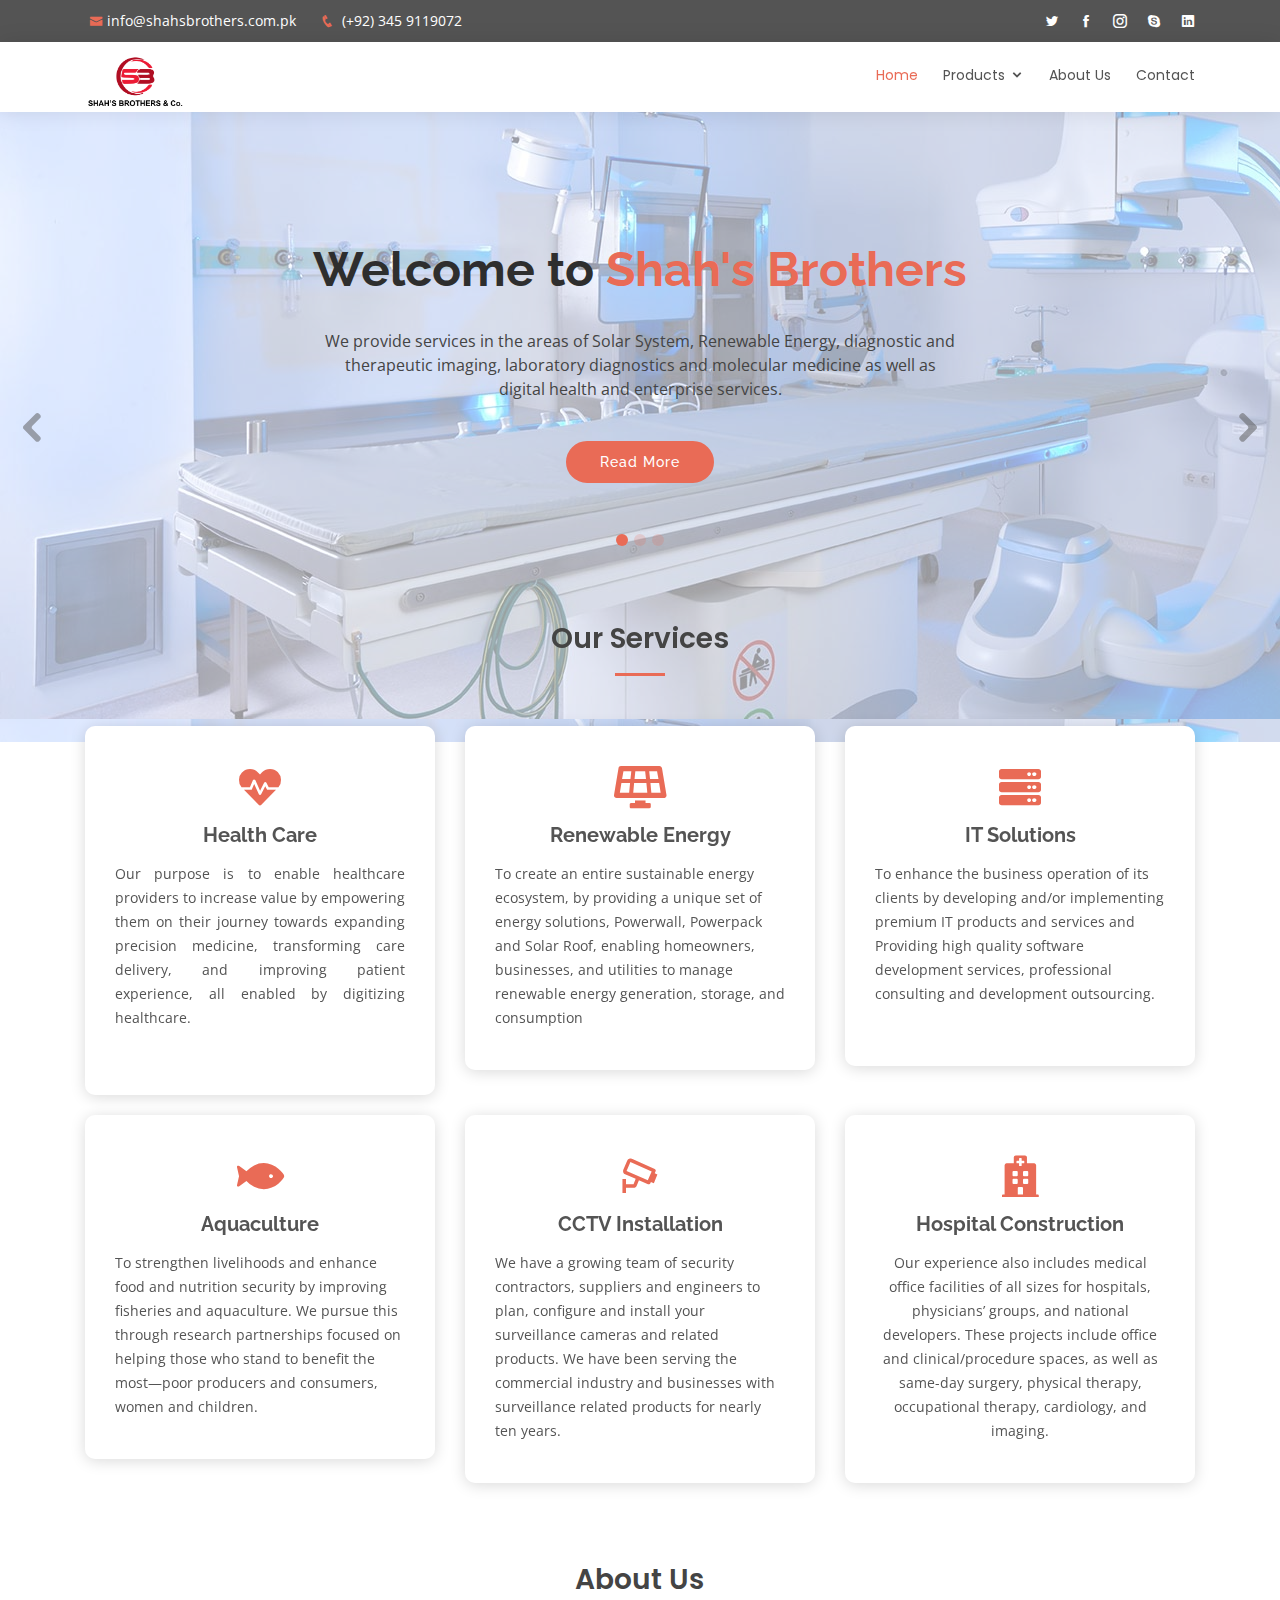
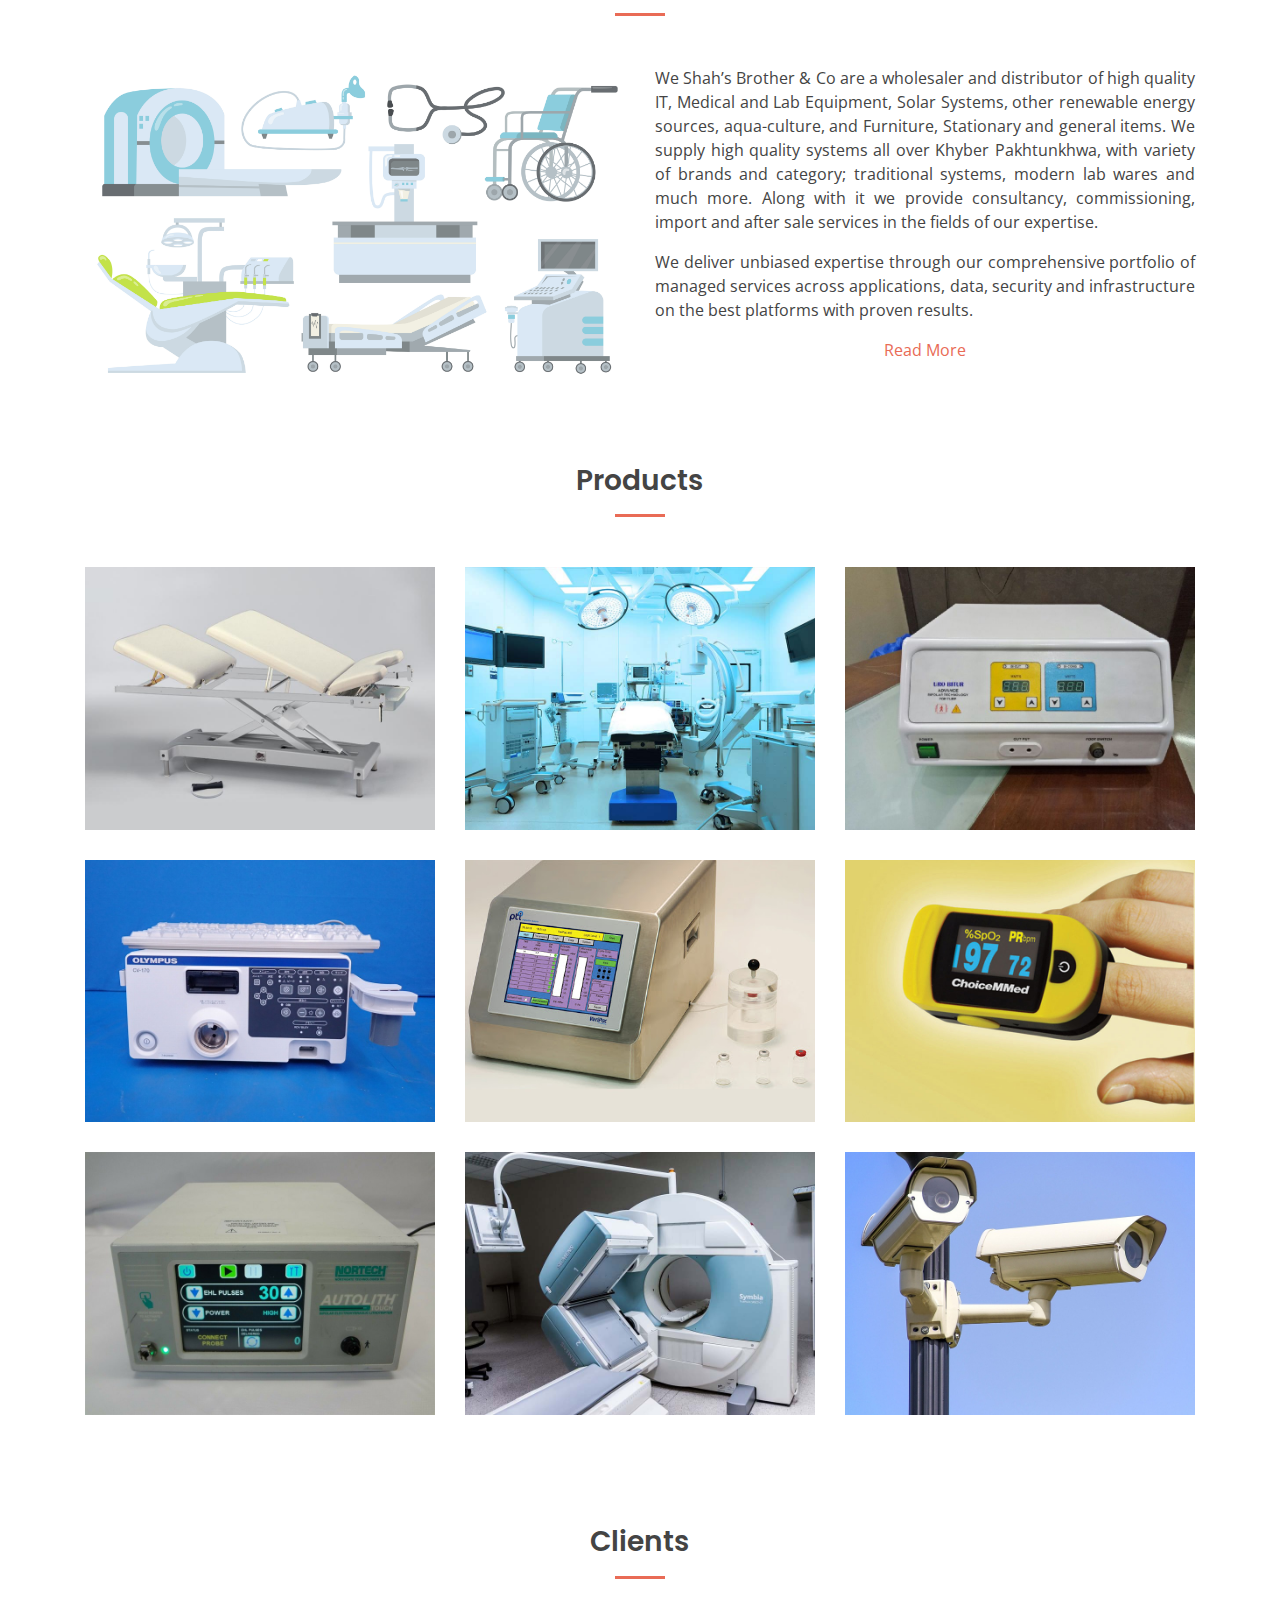
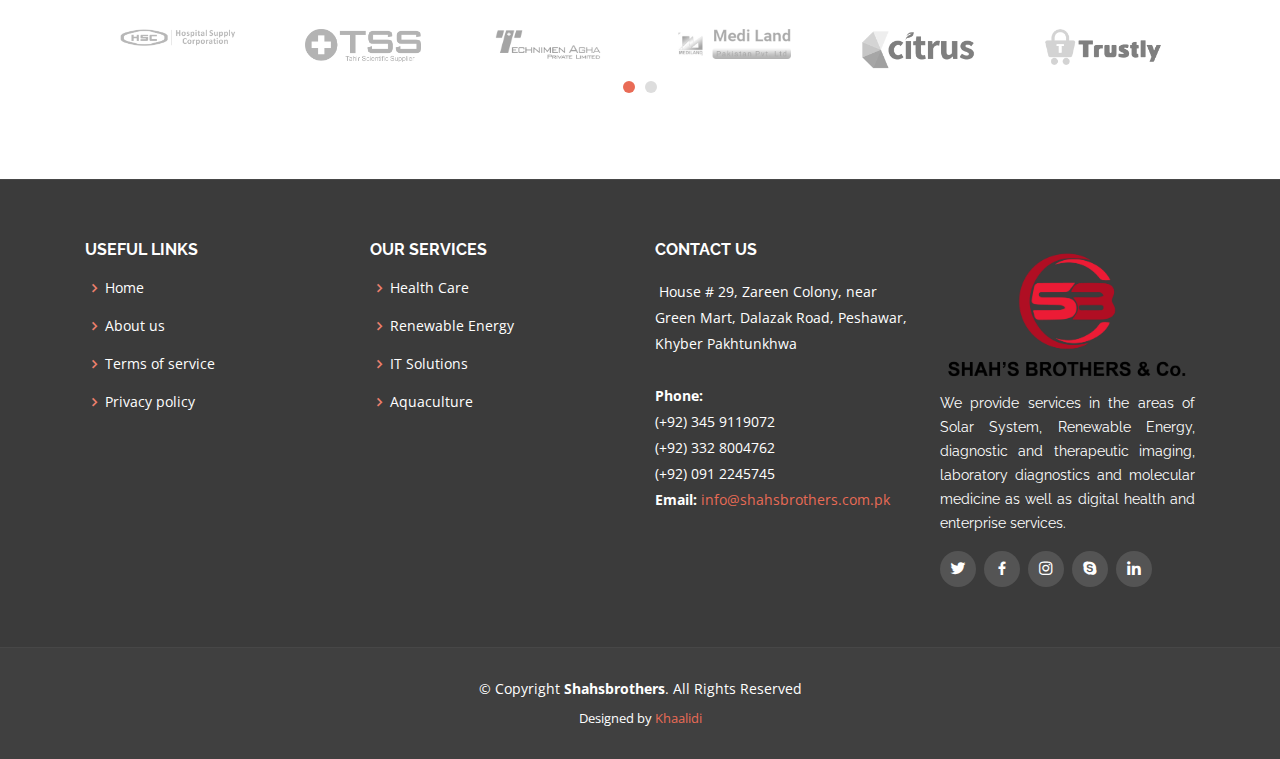
==== index.html @ fc4a3350 "upload" ====
<!DOCTYPE html>
<html lang="en">

<head>
    <meta charset="utf-8">
    <meta content="width=device-width, initial-scale=1.0" name="viewport">

    <title>Shah's Brothers & Co</title>
    <meta content="" name="description">
    <meta content="" name="keywords">

    <!-- Favicons -->
    <link href="assets/img/favicon.png" rel="icon">
    <link href="assets/img/favicon.png" rel="apple-touch-icon">

    <!-- Google Fonts -->
    <link href="https://fonts.googleapis.com/css?family=Open+Sans:300,300i,400,400i,600,600i,700,700i|Raleway:300,300i,400,400i,500,500i,600,600i,700,700i|Poppins:300,300i,400,400i,500,500i,600,600i,700,700i" rel="stylesheet">

    <!-- Vendor CSS Files -->
    <link href="assets/vendor/bootstrap/css/bootstrap.min.css" rel="stylesheet">
    <link href="assets/vendor/icofont/icofont.min.css" rel="stylesheet">
    <link href="assets/vendor/boxicons/css/boxicons.min.css" rel="stylesheet">
    <link href="assets/vendor/animate.css/animate.min.css" rel="stylesheet">
    <link href="assets/vendor/owl.carousel/assets/owl.carousel.min.css" rel="stylesheet">
    <link href="assets/vendor/venobox/venobox.css" rel="stylesheet">
    <link rel="stylesheet" href="assets/vendor/fontawesome/css/all.min.css">

    <!-- Template Main CSS File -->
    <link href="assets/css/style.css" rel="stylesheet">
</head>

<body>

    <!-- ======= Top Bar ======= -->
    <section id="topbar" class="d-none d-lg-block">
        <div class="container d-flex">
            <div class="contact-info mr-auto">
                <i class="icofont-envelope"></i><a href="mailto:info@shahsbrothers.com.pk">info@shahsbrothers.com.pk</a>
                <i class="icofont-phone"></i> (+92) 345 9119072
                <!--, 0332 8004762 , 091 2245745 -->
            </div>
            <div class="social-links">
                <a href="#" class="twitter"><i class="icofont-twitter"></i></a>
                <a href="#" class="facebook"><i class="icofont-facebook"></i></a>
                <a href="#" class="instagram"><i class="icofont-instagram"></i></a>
                <a href="#" class="skype"><i class="icofont-skype"></i></a>
                <a href="#" class="linkedin"><i class="icofont-linkedin"></i></i></a>
            </div>
        </div>
    </section>

    <!-- ======= Header ======= -->
    <header id="header">
        <div class="container d-flex">

            <div class="logo mr-auto">
                <a href="index.html"><img src="assets/img/logo.png" alt="" class="img-fluid"></a>
            </div>

            <nav class="nav-menu d-none d-lg-block">
                <ul>
                    <li class="active"><a href="index.html">Home</a></li>
                    <li class="drop-down"><a href="#">Products</a>
                        <ul>
                            <li><a href="#"> Example 1</a></li>
                            <li><a href="#">Example 2</a></li>

                            <li class="drop-down"><a href="#">Example 3</a>
                                <ul>
                                    <li><a href="#">Sub 1 Example 3</a></li>
                                    <li><a href="#">Sub 1 Example 3</a></li>
                                    <li><a href="#">Sub 1 Example 3</a></li>
                                    <li><a href="#">Sub 1 Example 3</a></li>
                                    <li><a href="#">Sub 1 Example 3</a></li>
                                </ul>
                            </li>
                        </ul>
                    </li>
                    <li><a href="about.html">About Us</a></li>
                    <li><a href="contact.html">Contact</a></li>

                </ul>
            </nav>
            <!-- .nav-menu -->

        </div>
    </header>
    <!-- End Header -->

    <!-- ======= Hero Section ======= -->
    <section id="hero">
        <div class="hero-container">
            <div id="heroCarousel" class="carousel slide carousel-fade" data-ride="carousel">

                <ol class="carousel-indicators" id="hero-carousel-indicators"></ol>

                <div class="carousel-inner" role="listbox">

                    <!-- Slide 1 -->
                    <div class="carousel-item active" style="background: url(assets/img/slide/1.jpg)">
                        <div class="carousel-container">
                            <div class="carousel-content">
                                <h2 class="animate__animated animate__fadeInDown">Welcome to <span>Shah's Brothers</span></h2>
                                <p class="animate__animated animate__fadeInUp">We provide services in the areas of Solar System, Renewable Energy, diagnostic and therapeutic imaging, laboratory diagnostics and molecular medicine as well as digital health and enterprise services.</p>
                                <a href="#services" class="btn-get-started animate__animated animate__fadeInUp">Read More</a>
                            </div>
                        </div>
                    </div>

                    <!-- Slide 2 -->
                    <div class="carousel-item" style="background: url(assets/img/slide/2.jpg)">
                        <div class="carousel-container">
                            <div class="carousel-content">
                                <h2 class="animate__animated fanimate__adeInDown">Welcome to <span>Shah's Brothers</span></h2>
                                <p class="animate__animated animate__fadeInUp">We provide services in the areas of Solar System, Renewable Energy, diagnostic and therapeutic imaging, laboratory diagnostics and molecular medicine as well as digital health and enterprise services.</p>
                                <a href="#services" class="btn-get-started animate__animated animate__fadeInUp">Read More</a>
                            </div>
                        </div>
                    </div>

                    <!-- Slide 3 -->
                    <div class="carousel-item" style="background: url(assets/img/slide/3.jpg)">
                        <div class="carousel-container">
                            <div class="carousel-content">
                                <h2 class="animate__animated animate__fadeInDown">Welcome to <span>Shah's Brothers</span></h2>
                                <p class="animate__animated animate__fadeInUp">We provide services in the areas of Solar System, Renewable Energy, diagnostic and therapeutic imaging, laboratory diagnostics and molecular medicine as well as digital health and enterprise services.</p>
                                <a href="#services" class="btn-get-started animate__animated animate__fadeInUp">Read More</a>
                            </div>
                        </div>
                    </div>

                </div>

                <a class="carousel-control-prev" href="#heroCarousel" role="button" data-slide="prev">
                    <span class="carousel-control-prev-icon icofont-rounded-left" aria-hidden="true"></span>
                    <span class="sr-only">Previous</span>
                </a>

                <a class="carousel-control-next" href="#heroCarousel" role="button" data-slide="next">
                    <span class="carousel-control-next-icon icofont-rounded-right" aria-hidden="true"></span>
                    <span class="sr-only">Next</span>
                </a>

            </div>
        </div>
    </section>
    <!-- End Hero -->

    <main id="main">

        <!-- ======= Featured Section ======= -->
        <section id="featured" class="featured">
            <div class="container" id="services">
                <div class="section-title" data-aos="fade-up">
                    <h2>Our Services </h2>
                </div>
                <div class="row" style="margin-bottom: 20px;">
                    <div class="col-lg-4">
                        <div class="icon-box" style="padding-bottom: 65px;">
                            <p class="text-center">
                                <i class="fas fa-heartbeat"></i>
                                <h3 class="text-center"><a href="contact.html#contact">Health Care</a></h3>
                            </p>
                            <p class="text-justify">
                                Our purpose is to enable healthcare providers to increase value by empowering them on their journey towards expanding precision medicine, transforming care delivery, and improving patient experience, all enabled by digitizing healthcare.
                            </p>
                        </div>
                    </div>
                    <div class="col-lg-4 mt-4 mt-lg-0">
                        <div class="icon-box">
                            <p class="text-center">
                                <i class="fas fa-solar-panel"></i>
                                <h3 class="text-center"><a href="contact.html#contact">Renewable Energy</a></h3>
                            </p>

                            <p>
                                To create an entire sustainable energy ecosystem, by providing a unique set of energy solutions, Powerwall, Powerpack and Solar Roof, enabling homeowners, businesses, and utilities to manage renewable energy generation, storage, and consumption
                            </p>
                        </div>
                    </div>
                    <div class="col-lg-4 mt-4 mt-lg-0">
                        <div class="icon-box" style="padding-bottom: 60px;">
                            <p class="text-center">
                                <i class="fas fa-server"></i>
                                <h3 class="text-center"><a href="contact.html#contact">IT Solutions</a></h3>
                            </p>
                            <p>
                                To enhance the business operation of its clients by developing and/or implementing premium IT products and services and Providing high quality software development services, professional consulting and development outsourcing.
                            </p>
                        </div>
                    </div>
                </div>
                <div class="row">
                    <div class="col-lg-4">
                        <div class="icon-box">
                            <p class="text-center">
                                <i class="fas fa-fish"></i>
                                <h3 class="text-center"><a href="contact.html#contact">Aquaculture</a></h3>
                            </p>
                            <p>
                                To strengthen livelihoods and enhance food and nutrition security by improving fisheries and aquaculture. We pursue this through research partnerships focused on helping those who stand to benefit the most—poor producers and consumers, women and children.
                            </p>
                        </div>
                    </div>

                    <div class="col-lg-4 mt-4 mt-lg-0">
                        <div class="icon-box">
                            <p class="text-center">
                                <i class="bx bx-cctv"></i>
                                <h3 class="text-center"><a href="contact.html#contact">CCTV Installation </a></h3>
                            </p>

                            <p>
                                We have a growing team of security contractors, suppliers and engineers to plan, configure and install your surveillance cameras and related products. We have been serving the commercial industry and businesses with surveillance related products for nearly
                                ten years.
                            </p>
                        </div>
                    </div>

                    <div class="col-lg-4 mt-4 mt-lg-0">
                        <div class="icon-box">
                            <p class="text-center">
                                <i class="fas fa-hospital"></i>
                                <h3 class="text-center"><a href="contact.html#contact">Hospital Construction</a></h3>
                            </p>

                            <p class="text-center">
                                Our experience also includes medical office facilities of all sizes for hospitals, physicians’ groups, and national developers. These projects include office and clinical/procedure spaces, as well as same-day surgery, physical therapy, occupational therapy,
                                cardiology, and imaging.
                            </p>
                        </div>
                    </div>
                </div>

            </div>
        </section>
        <!-- End Featured Section -->

        <!-- ======= About Section ======= -->
        <section id="about" class="about">
            <div class="container">
                <div class="section-title" data-aos="fade-up">
                    <h2>About Us </h2>
                </div>
                <div class="row">
                    <div class="col-lg-6">
                        <img src="assets/img/about.jpg" class="img-fluid" alt="">
                    </div>
                    <div class="col-lg-6 pt-4 pt-lg-0 content">
                        <p class="text-justify">
                            We Shah’s Brother & Co are a wholesaler and distributor of high quality IT, Medical and Lab Equipment, Solar Systems, other renewable energy sources, aqua-culture, and Furniture, Stationary and general items. We supply high quality systems all over Khyber
                            Pakhtunkhwa, with variety of brands and category; traditional systems, modern lab wares and much more. Along with it we provide consultancy, commissioning, import and after sale services in the fields of our expertise.
                        </p>


                        <p class="text-justify">
                            We deliver unbiased expertise through our comprehensive portfolio of managed services across applications, data, security and infrastructure on the best platforms with proven results.
                        </p>
                        <p class="text-center">
                            <a href="about.html" class="btn-get-started animate__animated animate__fadeInUp">Read More</a>
                        </p>



                    </div>
                </div>

            </div>
        </section>
        <!-- End About Section -->

        <!-- ======= Portfolio Section ======= -->
        <section id="portfolio" class="portfolio">
            <div class="container">
                <div class="section-title" data-aos="fade-up">
                    <h2>Products </h2>
                </div>
                <div class="row portfolio-container">

                    <div class="col-lg-4 col-md-6 portfolio-item filter-web">
                        <div class="portfolio-wrap">
                            <img src="assets/img/products/portfolio-1.jpg" class="img-fluid" alt="">
                            <div class="portfolio-info">
                                <h4>Web 3</h4>
                                <p>Web</p>
                                <div class="portfolio-links">
                                    <a href="assets/img/products/portfolio-1.jpg" data-gall="portfolioGallery" class="venobox" title="Web 3"><i class="fas fa-expand"></i></a>
                                </div>
                            </div>
                        </div>
                    </div>

                    <div class="col-lg-4 col-md-6 portfolio-item filter-web">
                        <div class="portfolio-wrap">
                            <img src="assets/img/products/portfolio-2.jpg" class="img-fluid" alt="">
                            <div class="portfolio-info">
                                <h4>Web 3</h4>
                                <p>Web</p>
                                <div class="portfolio-links">
                                    <a href="assets/img/products/portfolio-2.jpg" data-gall="portfolioGallery" class="venobox" title="Web 3"><i class="fas fa-expand"></i></a>
                                </div>
                            </div>
                        </div>
                    </div>

                    <div class="col-lg-4 col-md-6 portfolio-item filter-app">
                        <div class="portfolio-wrap">
                            <img src="assets/img/products/portfolio-3.jpg" class="img-fluid" alt="">
                            <div class="portfolio-info">
                                <h4>App 2</h4>
                                <p>App</p>
                                <div class="portfolio-links">
                                    <a href="assets/img/products/portfolio-3.jpg" data-gall="portfolioGallery" class="venobox" title="App 2"><i class="fas fa-expand"></i></a>
                                </div>
                            </div>
                        </div>
                    </div>

                    <div class="col-lg-4 col-md-6 portfolio-item filter-card">
                        <div class="portfolio-wrap">
                            <img src="assets/img/products/portfolio-4.jpg" class="img-fluid" alt="">
                            <div class="portfolio-info">
                                <h4>Card 2</h4>
                                <p>Card</p>
                                <div class="portfolio-links">
                                    <a href="assets/img/products/portfolio-4.jpg" data-gall="portfolioGallery" class="venobox" title="Card 2"><i class="fas fa-expand"></i></a>
                                </div>
                            </div>
                        </div>
                    </div>

                    <div class="col-lg-4 col-md-6 portfolio-item filter-web">
                        <div class="portfolio-wrap">
                            <img src="assets/img/products/portfolio-5.jpg" class="img-fluid" alt="">
                            <div class="portfolio-info">
                                <h4>Web 2</h4>
                                <p>Web</p>
                                <div class="portfolio-links">
                                    <a href="assets/img/products/portfolio-5.jpg" data-gall="portfolioGallery" class="venobox" title="Web 2"><i class="fas fa-expand"></i></a>
                                </div>
                            </div>
                        </div>
                    </div>

                    <div class="col-lg-4 col-md-6 portfolio-item filter-app">
                        <div class="portfolio-wrap">
                            <img src="assets/img/products/portfolio-6.jpg" class="img-fluid" alt="">
                            <div class="portfolio-info">
                                <h4>App 3</h4>
                                <p>App</p>
                                <div class="portfolio-links">
                                    <a href="assets/img/products/portfolio-6.jpg" data-gall="portfolioGallery" class="venobox" title="App 3"><i class="fas fa-expand"></i></a>
                                </div>
                            </div>
                        </div>
                    </div>

                    <div class="col-lg-4 col-md-6 portfolio-item filter-card">
                        <div class="portfolio-wrap">
                            <img src="assets/img/products/portfolio-7.jpg" class="img-fluid" alt="">
                            <div class="portfolio-info">
                                <h4>Card 1</h4>
                                <p>Card</p>
                                <div class="portfolio-links">
                                    <a href="assets/img/products/portfolio-7.jpg" data-gall="portfolioGallery" class="venobox" title="Card 1"><i class="fas fa-expand"></i></a>
                                </div>
                            </div>
                        </div>
                    </div>

                    <div class="col-lg-4 col-md-6 portfolio-item filter-card">
                        <div class="portfolio-wrap">
                            <img src="assets/img/products/portfolio-8.jpg" class="img-fluid" alt="">
                            <div class="portfolio-info">
                                <h4>Card 3</h4>
                                <p>Card</p>
                                <div class="portfolio-links">
                                    <a href="assets/img/products/portfolio-8.jpg" data-gall="portfolioGallery" class="venobox" title="Card 3"><i class="fas fa-expand"></i></a>
                                </div>
                            </div>
                        </div>
                    </div>

                    <div class="col-lg-4 col-md-6 portfolio-item filter-web">
                        <div class="portfolio-wrap">
                            <img src="assets/img/products/portfolio-9.jpg" class="img-fluid" alt="">
                            <div class="portfolio-info">
                                <h4>Web 3</h4>
                                <p>Web</p>
                                <div class="portfolio-links">
                                    <a href="assets/img/products/portfolio-9.jpg" data-gall="portfolioGallery" class="venobox" title="Web 3"><i class="fas fa-expand"></i></a>
                                </div>
                            </div>
                        </div>
                    </div>

                </div>

            </div>
        </section>
        <!-- End Portfolio Section -->


        <!-- ======= Clients Section ======= -->
        <section id="clients" class="clients">
            <div class="container">

                <div class="section-title">
                    <h2>Clients</h2>
                </div>

                <div class="owl-carousel clients-carousel">
                    <img src="assets/img/clients/client-1.png" alt="">
                    <img src="assets/img/clients/client-2.png" alt="">
                    <img src="assets/img/clients/client-3.png" alt="">
                    <img src="assets/img/clients/client-4.png" alt="">
                    <img src="assets/img/clients/client-5.png" alt="">
                    <img src="assets/img/clients/client-6.png" alt="">
                    <img src="assets/img/clients/client-7.png" alt="">
                    <img src="assets/img/clients/client-8.png" alt="">
                </div>

            </div>
        </section>
        <!-- End Clients Section -->

    </main>
    <!-- End #main -->

    <!-- ======= Footer ======= -->
    <footer id="footer">
        <div class="footer-top">
            <div class="container">
                <div class="row">

                    <div class="col-lg-3 col-md-6 footer-links">
                        <h4>Useful Links</h4>
                        <ul>
                            <li><i class="bx bx-chevron-right"></i> <a href="index.html">Home</a></li>
                            <li><i class="bx bx-chevron-right"></i> <a href="about.html">About us</a></li>
                            <li><i class="bx bx-chevron-right"></i> <a href="#">Terms of service</a></li>
                            <li><i class="bx bx-chevron-right"></i> <a href="#">Privacy policy</a></li>
                        </ul>
                    </div>

                    <div class="col-lg-3 col-md-6 footer-links">
                        <h4>Our Services</h4>
                        <ul>
                            <li><i class="bx bx-chevron-right"></i> <a href="#"> Health Care</a></li>
                            <li><i class="bx bx-chevron-right"></i> <a href="#">Renewable Energy</a></li>
                            <li><i class="bx bx-chevron-right"></i> <a href="#">IT Solutions</a></li>
                            <li><i class="bx bx-chevron-right"></i> <a href="#">Aquaculture</a></li>
                        </ul>
                    </div>

                    <div class="col-lg-3 col-md-6 footer-contact">
                        <h4>Contact Us</h4>
                        <p>
                            <i class="fas fa-location"> </i> House # 29, Zareen Colony, near Green Mart, Dalazak Road, Peshawar, Khyber Pakhtunkhwa <br><br>
                            <strong>Phone:</strong> <br> (+92) 345 9119072 <br> (+92) 332 8004762 <br> (+92) 091 2245745 <br>
                            <strong>Email:</strong> <a href="mailto:info@shahsbrothers.com.pk">info@shahsbrothers.com.pk</a><br>
                        </p>

                    </div>

                    <div class="col-lg-3 col-md-6 footer-info">
                        <img src="assets/img/logo.png" class="img-fluid">
                        <p class="text-justify">
                            We provide services in the areas of Solar System, Renewable Energy, diagnostic and therapeutic imaging, laboratory diagnostics and molecular medicine as well as digital health and enterprise services.
                        </p>
                        <div class="social-links mt-3">
                            <a href="#" class="twitter"><i class="bx bxl-twitter"></i></a>
                            <a href="#" class="facebook"><i class="bx bxl-facebook"></i></a>
                            <a href="#" class="instagram"><i class="bx bxl-instagram"></i></a>
                            <a href="#" class="google-plus"><i class="bx bxl-skype"></i></a>
                            <a href="#" class="linkedin"><i class="bx bxl-linkedin"></i></a>
                        </div>
                    </div>

                </div>
            </div>
        </div>

        <div class="container">
            <div class="copyright">
                &copy; Copyright <strong><span>Shahsbrothers</span></strong>. All Rights Reserved
            </div>
            <div class="credits">
                Designed by <a href="https://github.com/khaalidi/" target="_blank"> Khaalidi </a>
            </div>
        </div>
    </footer>
    <!-- End Footer -->

    <a href="#" class="back-to-top"><i class="icofont-simple-up"></i></a>

    <!-- Vendor JS Files -->
    <script src="assets/vendor/jquery/jquery.min.js"></script>
    <script src="assets/vendor/bootstrap/js/bootstrap.bundle.min.js"></script>
    <script src="assets/vendor/jquery.easing/jquery.easing.min.js"></script>
    <script src="assets/vendor/php-email-form/validate.js"></script>
    <script src="assets/vendor/jquery-sticky/jquery.sticky.js"></script>
    <script src="assets/vendor/owl.carousel/owl.carousel.min.js"></script>
    <script src="assets/vendor/waypoints/jquery.waypoints.min.js"></script>
    <script src="assets/vendor/counterup/counterup.min.js"></script>
    <script src="assets/vendor/isotope-layout/isotope.pkgd.min.js"></script>
    <script src="assets/vendor/venobox/venobox.min.js"></script>

    <!-- Template Main JS File -->
    <script src="assets/js/main.js"></script>

</body>

</html>
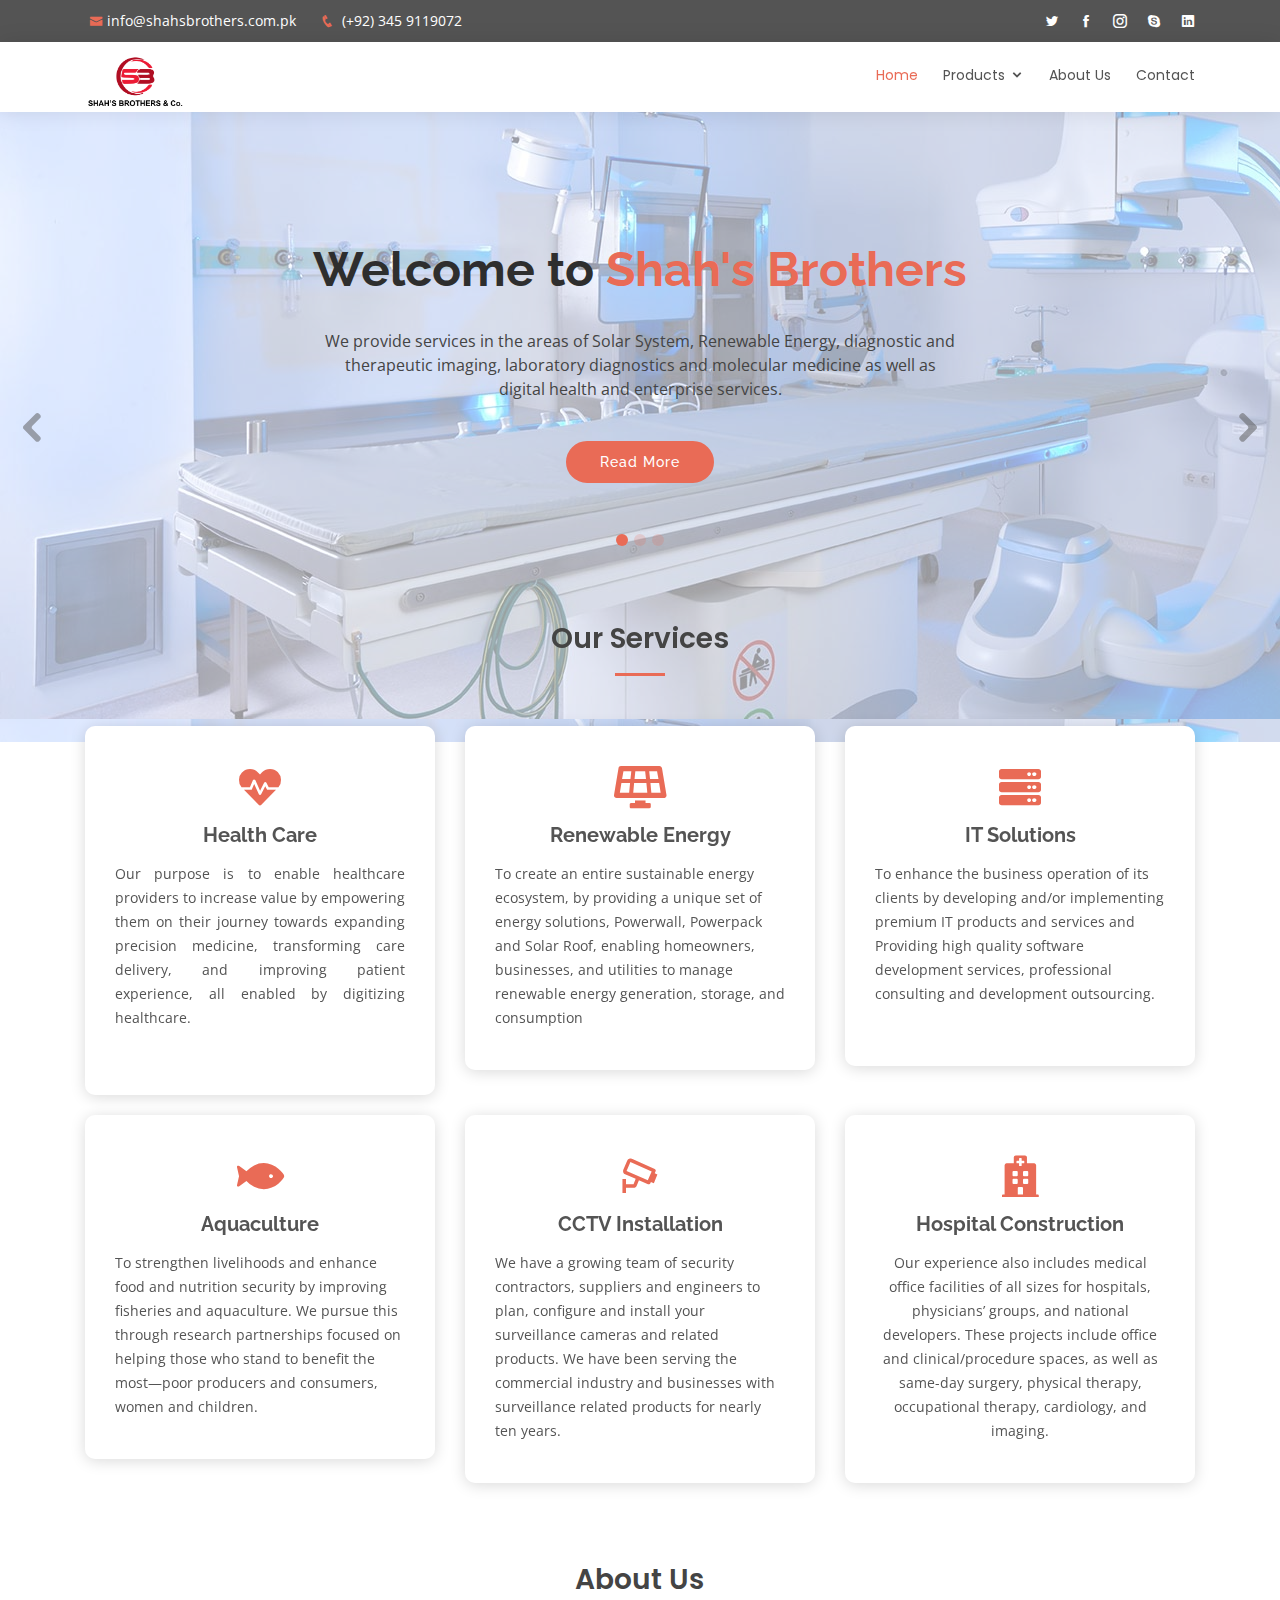
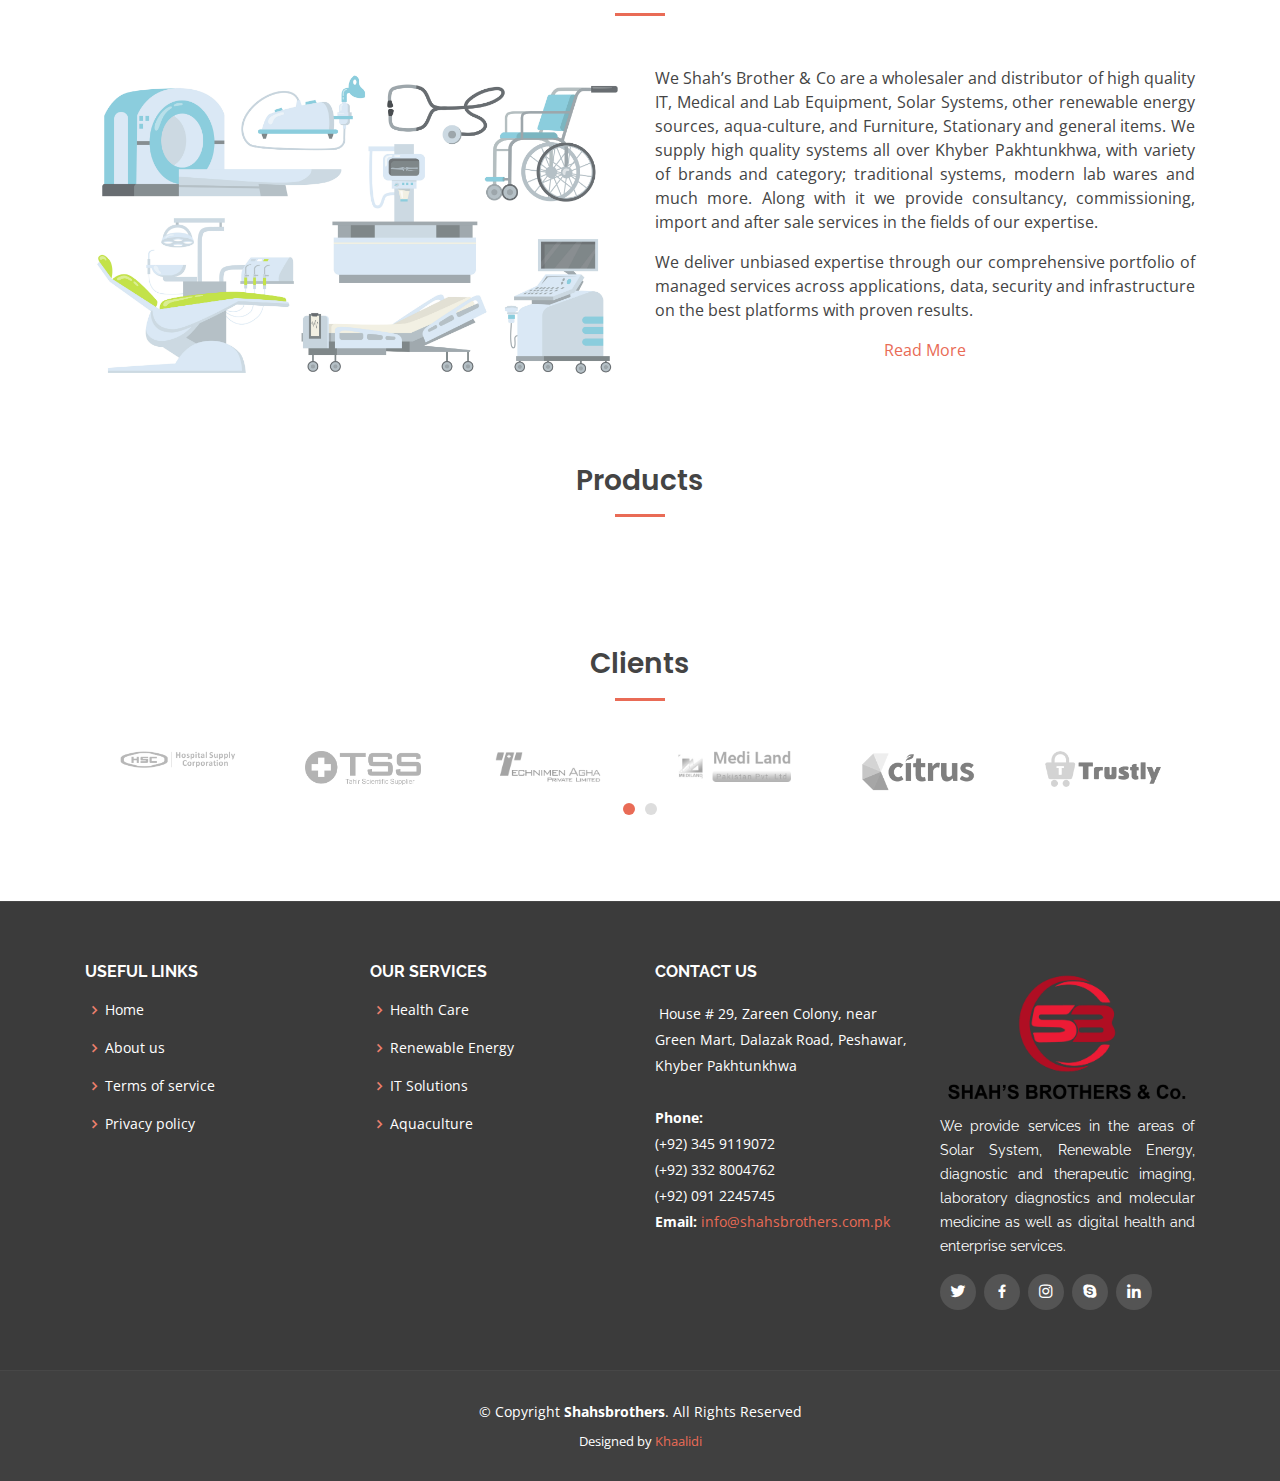
==== commit 7848f040: "Add Backend" ====
--- a/index.html
+++ b/index.html
@@ -275,124 +275,9 @@
                 <div class="section-title" data-aos="fade-up">
                     <h2>Products </h2>
                 </div>
-                <div class="row portfolio-container">
-
-                    <div class="col-lg-4 col-md-6 portfolio-item filter-web">
-                        <div class="portfolio-wrap">
-                            <img src="assets/img/products/portfolio-1.jpg" class="img-fluid" alt="">
-                            <div class="portfolio-info">
-                                <h4>Web 3</h4>
-                                <p>Web</p>
-                                <div class="portfolio-links">
-                                    <a href="assets/img/products/portfolio-1.jpg" data-gall="portfolioGallery" class="venobox" title="Web 3"><i class="fas fa-expand"></i></a>
-                                </div>
-                            </div>
-                        </div>
-                    </div>
-
-                    <div class="col-lg-4 col-md-6 portfolio-item filter-web">
-                        <div class="portfolio-wrap">
-                            <img src="assets/img/products/portfolio-2.jpg" class="img-fluid" alt="">
-                            <div class="portfolio-info">
-                                <h4>Web 3</h4>
-                                <p>Web</p>
-                                <div class="portfolio-links">
-                                    <a href="assets/img/products/portfolio-2.jpg" data-gall="portfolioGallery" class="venobox" title="Web 3"><i class="fas fa-expand"></i></a>
-                                </div>
-                            </div>
-                        </div>
-                    </div>
-
-                    <div class="col-lg-4 col-md-6 portfolio-item filter-app">
-                        <div class="portfolio-wrap">
-                            <img src="assets/img/products/portfolio-3.jpg" class="img-fluid" alt="">
-                            <div class="portfolio-info">
-                                <h4>App 2</h4>
-                                <p>App</p>
-                                <div class="portfolio-links">
-                                    <a href="assets/img/products/portfolio-3.jpg" data-gall="portfolioGallery" class="venobox" title="App 2"><i class="fas fa-expand"></i></a>
-                                </div>
-                            </div>
-                        </div>
-                    </div>
-
-                    <div class="col-lg-4 col-md-6 portfolio-item filter-card">
-                        <div class="portfolio-wrap">
-                            <img src="assets/img/products/portfolio-4.jpg" class="img-fluid" alt="">
-                            <div class="portfolio-info">
-                                <h4>Card 2</h4>
-                                <p>Card</p>
-                                <div class="portfolio-links">
-                                    <a href="assets/img/products/portfolio-4.jpg" data-gall="portfolioGallery" class="venobox" title="Card 2"><i class="fas fa-expand"></i></a>
-                                </div>
-                            </div>
-                        </div>
-                    </div>
-
-                    <div class="col-lg-4 col-md-6 portfolio-item filter-web">
-                        <div class="portfolio-wrap">
-                            <img src="assets/img/products/portfolio-5.jpg" class="img-fluid" alt="">
-                            <div class="portfolio-info">
-                                <h4>Web 2</h4>
-                                <p>Web</p>
-                                <div class="portfolio-links">
-                                    <a href="assets/img/products/portfolio-5.jpg" data-gall="portfolioGallery" class="venobox" title="Web 2"><i class="fas fa-expand"></i></a>
-                                </div>
-                            </div>
-                        </div>
-                    </div>
-
-                    <div class="col-lg-4 col-md-6 portfolio-item filter-app">
-                        <div class="portfolio-wrap">
-                            <img src="assets/img/products/portfolio-6.jpg" class="img-fluid" alt="">
-                            <div class="portfolio-info">
-                                <h4>App 3</h4>
-                                <p>App</p>
-                                <div class="portfolio-links">
-                                    <a href="assets/img/products/portfolio-6.jpg" data-gall="portfolioGallery" class="venobox" title="App 3"><i class="fas fa-expand"></i></a>
-                                </div>
-                            </div>
-                        </div>
-                    </div>
-
-                    <div class="col-lg-4 col-md-6 portfolio-item filter-card">
-                        <div class="portfolio-wrap">
-                            <img src="assets/img/products/portfolio-7.jpg" class="img-fluid" alt="">
-                            <div class="portfolio-info">
-                                <h4>Card 1</h4>
-                                <p>Card</p>
-                                <div class="portfolio-links">
-                                    <a href="assets/img/products/portfolio-7.jpg" data-gall="portfolioGallery" class="venobox" title="Card 1"><i class="fas fa-expand"></i></a>
-                                </div>
-                            </div>
-                        </div>
-                    </div>
-
-                    <div class="col-lg-4 col-md-6 portfolio-item filter-card">
-                        <div class="portfolio-wrap">
-                            <img src="assets/img/products/portfolio-8.jpg" class="img-fluid" alt="">
-                            <div class="portfolio-info">
-                                <h4>Card 3</h4>
-                                <p>Card</p>
-                                <div class="portfolio-links">
-                                    <a href="assets/img/products/portfolio-8.jpg" data-gall="portfolioGallery" class="venobox" title="Card 3"><i class="fas fa-expand"></i></a>
-                                </div>
-                            </div>
-                        </div>
-                    </div>
-
-                    <div class="col-lg-4 col-md-6 portfolio-item filter-web">
-                        <div class="portfolio-wrap">
-                            <img src="assets/img/products/portfolio-9.jpg" class="img-fluid" alt="">
-                            <div class="portfolio-info">
-                                <h4>Web 3</h4>
-                                <p>Web</p>
-                                <div class="portfolio-links">
-                                    <a href="assets/img/products/portfolio-9.jpg" data-gall="portfolioGallery" class="venobox" title="Web 3"><i class="fas fa-expand"></i></a>
-                                </div>
-                            </div>
-                        </div>
-                    </div>
+                <div class="row portfolio-container" id="products_listing">
+
+
 
                 </div>
 
@@ -508,6 +393,7 @@
 
     <!-- Template Main JS File -->
     <script src="assets/js/main.js"></script>
+    <script src="assets/js/products.js"></script>
 
 </body>
 
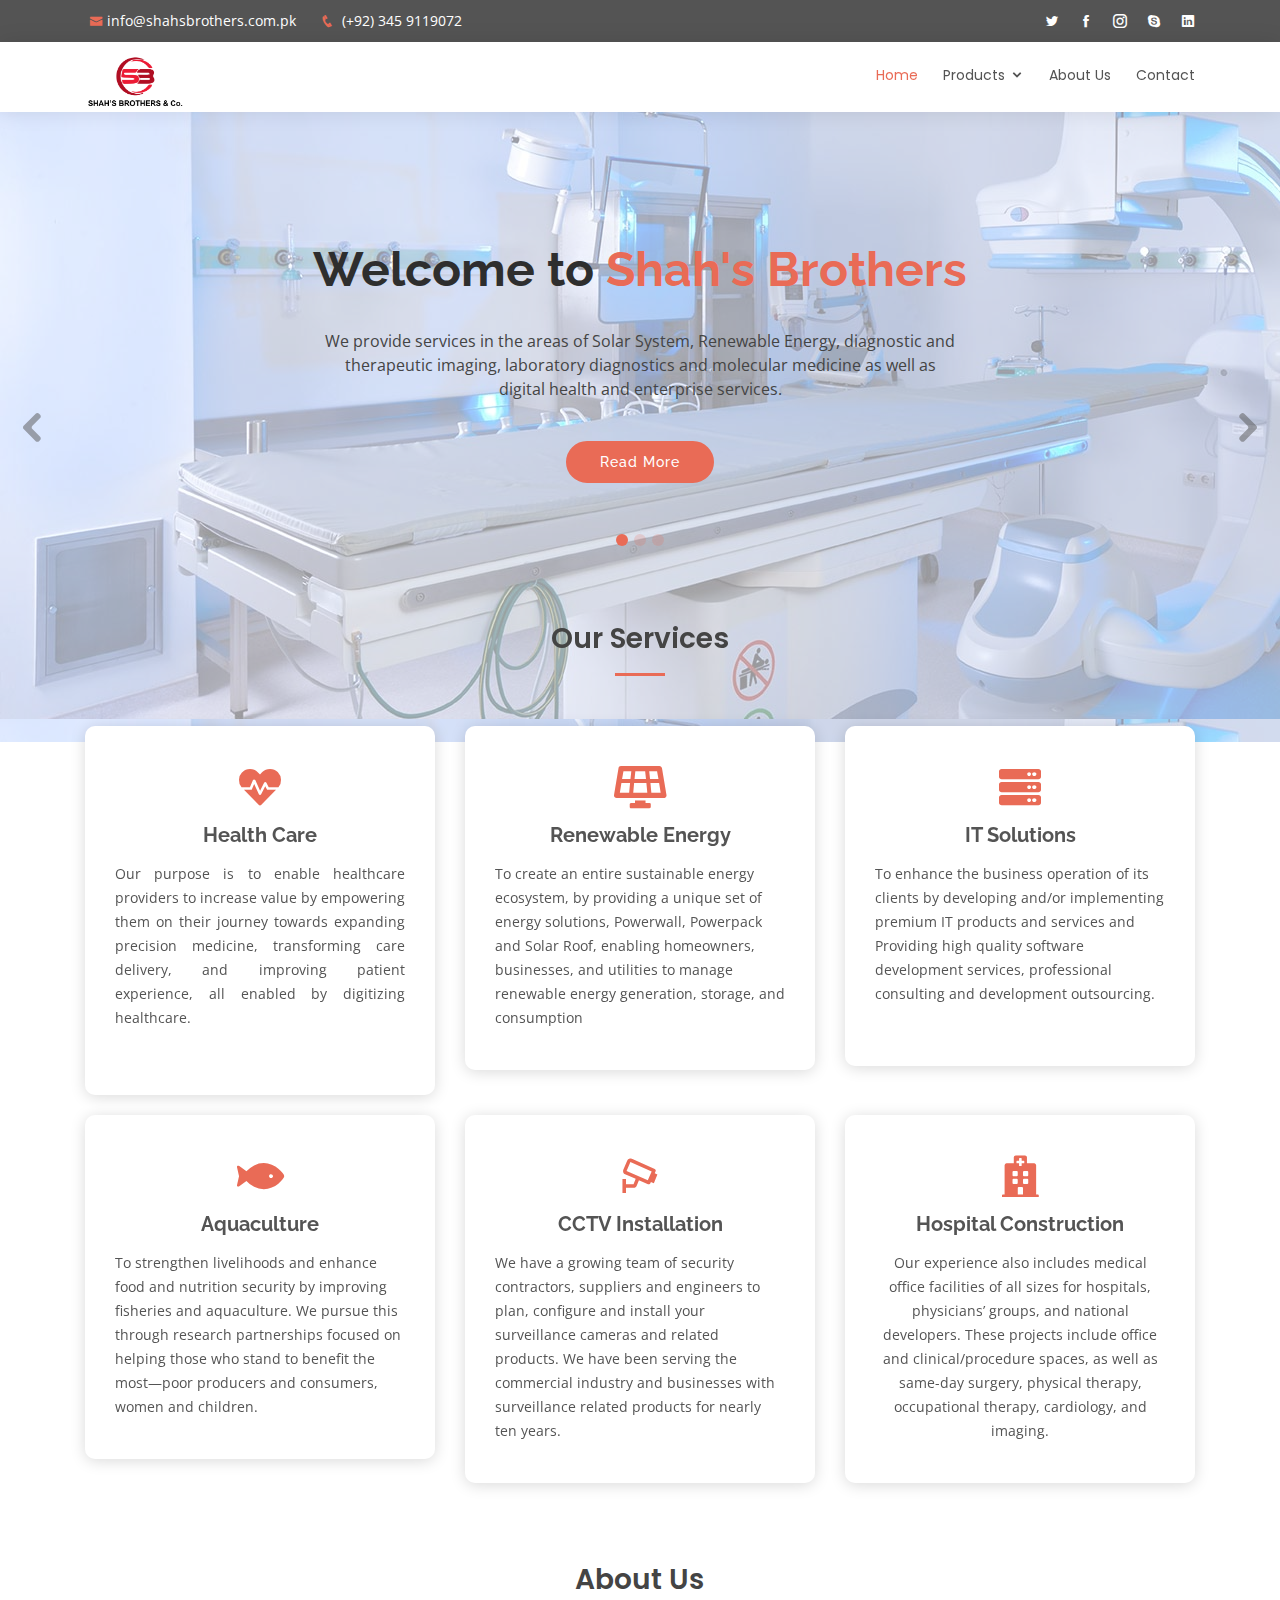
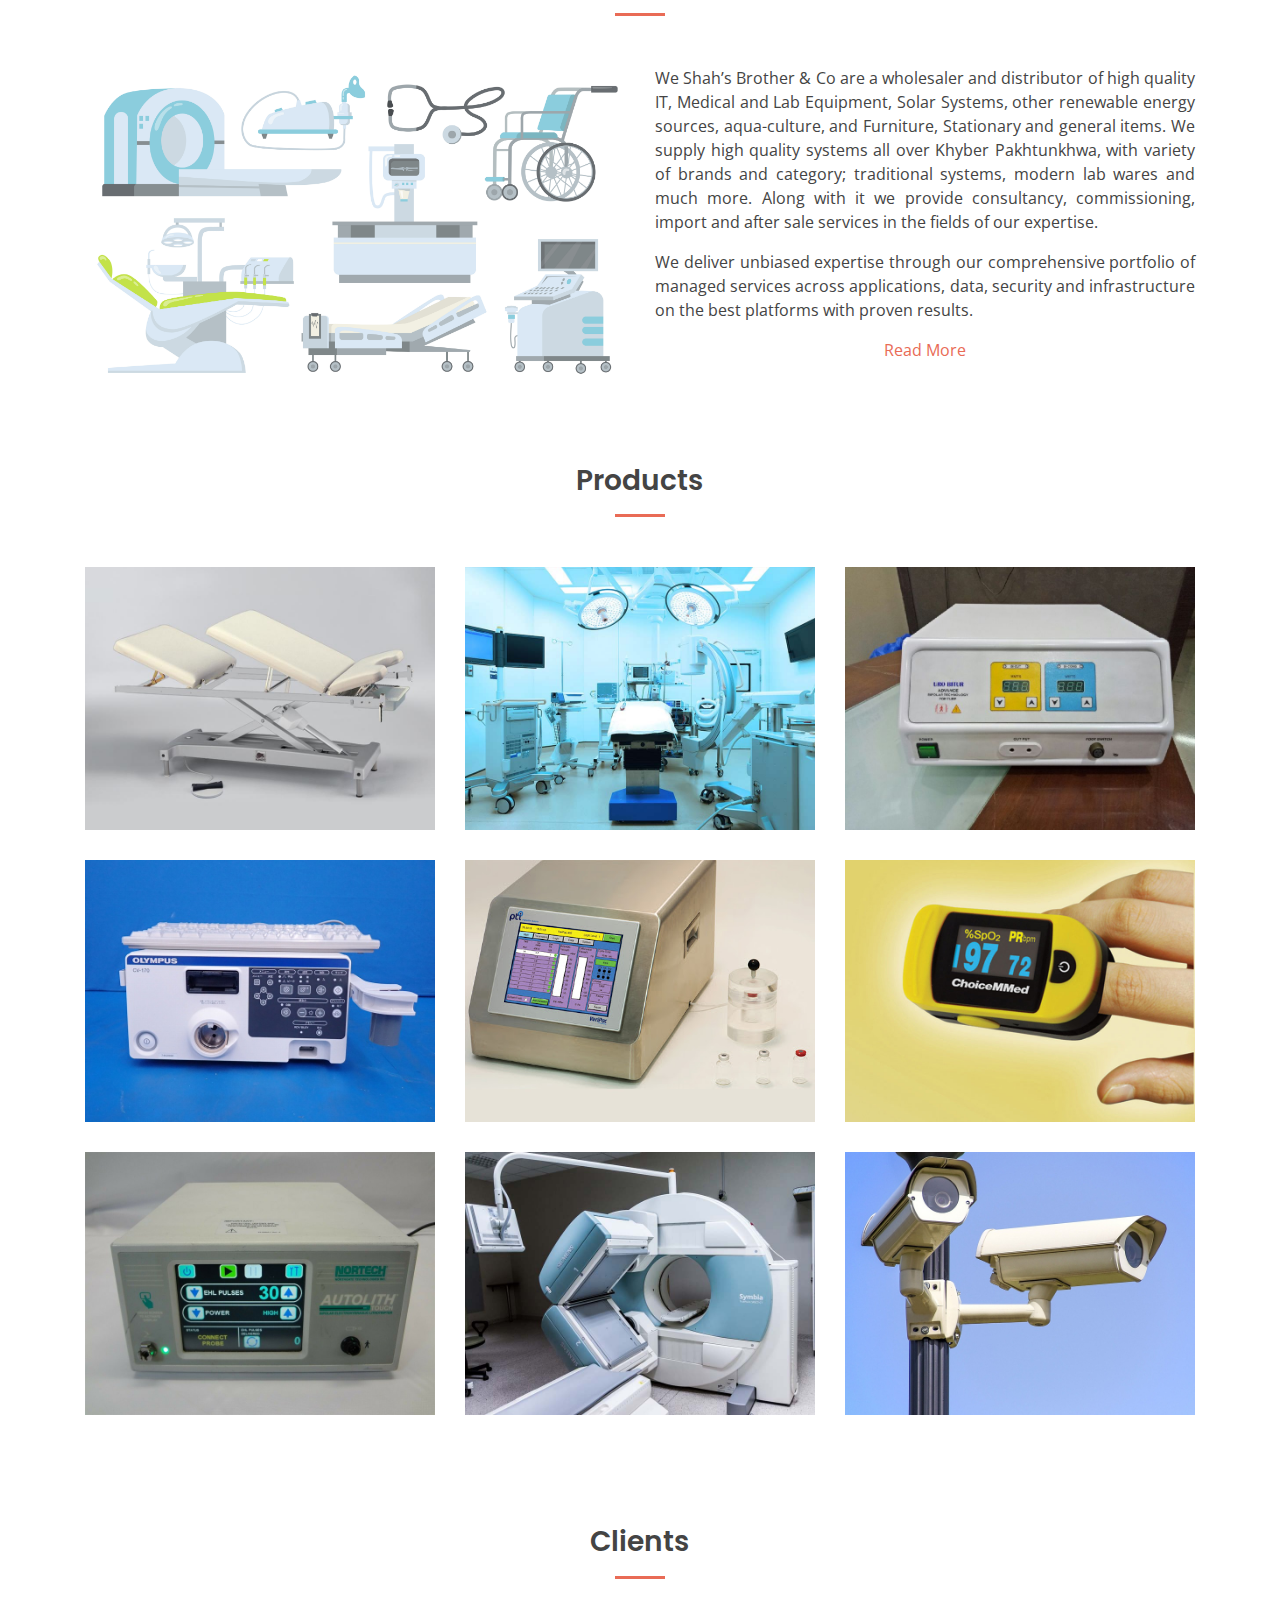
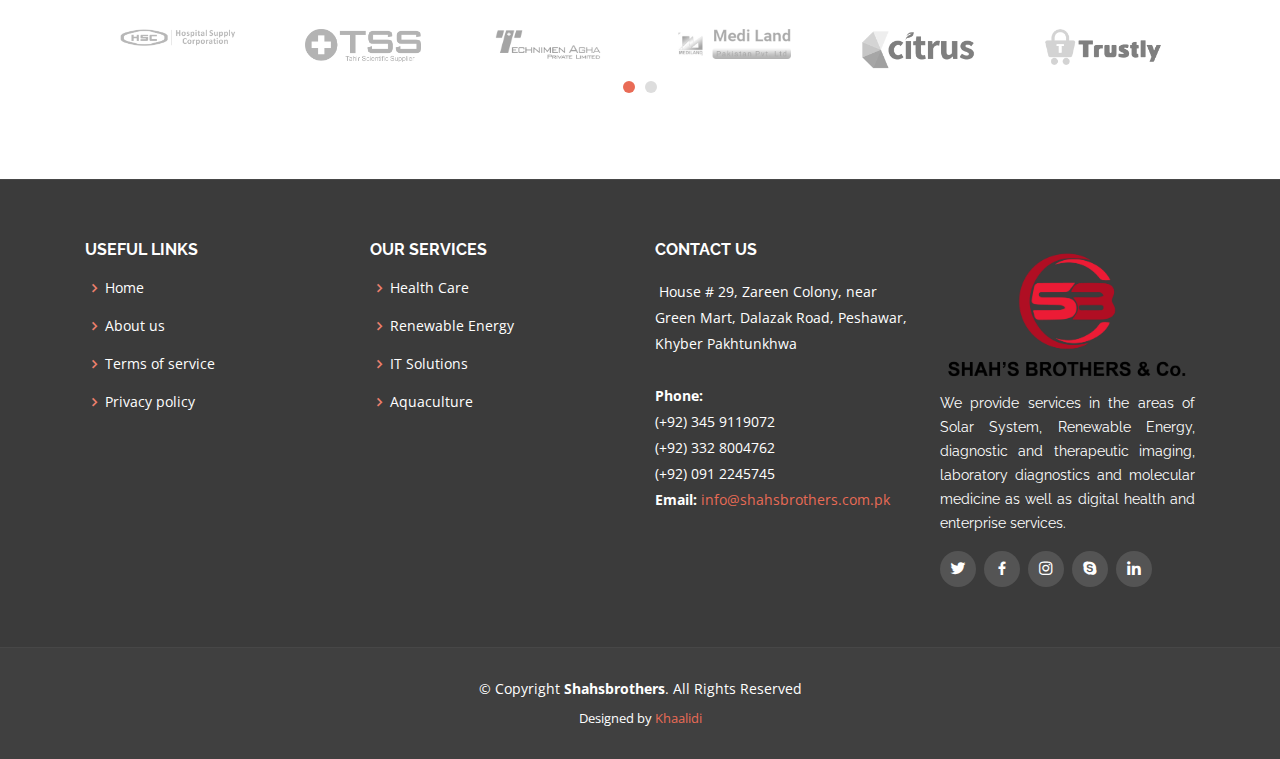
==== commit a349c763: "Add Backend" ====
--- a/index.html
+++ b/index.html
@@ -275,9 +275,124 @@
                 <div class="section-title" data-aos="fade-up">
                     <h2>Products </h2>
                 </div>
-                <div class="row portfolio-container" id="products_listing">
-
-
+                <div class="row portfolio-container">
+
+                    <div class="col-lg-4 col-md-6 portfolio-item filter-web">
+                        <div class="portfolio-wrap">
+                            <img src="assets/img/products/portfolio-1.jpg" class="img-fluid" alt="">
+                            <div class="portfolio-info">
+                                <h4>Web 3</h4>
+                                <p>Web</p>
+                                <div class="portfolio-links">
+                                    <a href="assets/img/products/portfolio-1.jpg" data-gall="portfolioGallery" class="venobox" title="Web 3"><i class="fas fa-expand"></i></a>
+                                </div>
+                            </div>
+                        </div>
+                    </div>
+
+                    <div class="col-lg-4 col-md-6 portfolio-item filter-web">
+                        <div class="portfolio-wrap">
+                            <img src="assets/img/products/portfolio-2.jpg" class="img-fluid" alt="">
+                            <div class="portfolio-info">
+                                <h4>Web 3</h4>
+                                <p>Web</p>
+                                <div class="portfolio-links">
+                                    <a href="assets/img/products/portfolio-2.jpg" data-gall="portfolioGallery" class="venobox" title="Web 3"><i class="fas fa-expand"></i></a>
+                                </div>
+                            </div>
+                        </div>
+                    </div>
+
+                    <div class="col-lg-4 col-md-6 portfolio-item filter-app">
+                        <div class="portfolio-wrap">
+                            <img src="assets/img/products/portfolio-3.jpg" class="img-fluid" alt="">
+                            <div class="portfolio-info">
+                                <h4>App 2</h4>
+                                <p>App</p>
+                                <div class="portfolio-links">
+                                    <a href="assets/img/products/portfolio-3.jpg" data-gall="portfolioGallery" class="venobox" title="App 2"><i class="fas fa-expand"></i></a>
+                                </div>
+                            </div>
+                        </div>
+                    </div>
+
+                    <div class="col-lg-4 col-md-6 portfolio-item filter-card">
+                        <div class="portfolio-wrap">
+                            <img src="assets/img/products/portfolio-4.jpg" class="img-fluid" alt="">
+                            <div class="portfolio-info">
+                                <h4>Card 2</h4>
+                                <p>Card</p>
+                                <div class="portfolio-links">
+                                    <a href="assets/img/products/portfolio-4.jpg" data-gall="portfolioGallery" class="venobox" title="Card 2"><i class="fas fa-expand"></i></a>
+                                </div>
+                            </div>
+                        </div>
+                    </div>
+
+                    <div class="col-lg-4 col-md-6 portfolio-item filter-web">
+                        <div class="portfolio-wrap">
+                            <img src="assets/img/products/portfolio-5.jpg" class="img-fluid" alt="">
+                            <div class="portfolio-info">
+                                <h4>Web 2</h4>
+                                <p>Web</p>
+                                <div class="portfolio-links">
+                                    <a href="assets/img/products/portfolio-5.jpg" data-gall="portfolioGallery" class="venobox" title="Web 2"><i class="fas fa-expand"></i></a>
+                                </div>
+                            </div>
+                        </div>
+                    </div>
+
+                    <div class="col-lg-4 col-md-6 portfolio-item filter-app">
+                        <div class="portfolio-wrap">
+                            <img src="assets/img/products/portfolio-6.jpg" class="img-fluid" alt="">
+                            <div class="portfolio-info">
+                                <h4>App 3</h4>
+                                <p>App</p>
+                                <div class="portfolio-links">
+                                    <a href="assets/img/products/portfolio-6.jpg" data-gall="portfolioGallery" class="venobox" title="App 3"><i class="fas fa-expand"></i></a>
+                                </div>
+                            </div>
+                        </div>
+                    </div>
+
+                    <div class="col-lg-4 col-md-6 portfolio-item filter-card">
+                        <div class="portfolio-wrap">
+                            <img src="assets/img/products/portfolio-7.jpg" class="img-fluid" alt="">
+                            <div class="portfolio-info">
+                                <h4>Card 1</h4>
+                                <p>Card</p>
+                                <div class="portfolio-links">
+                                    <a href="assets/img/products/portfolio-7.jpg" data-gall="portfolioGallery" class="venobox" title="Card 1"><i class="fas fa-expand"></i></a>
+                                </div>
+                            </div>
+                        </div>
+                    </div>
+
+                    <div class="col-lg-4 col-md-6 portfolio-item filter-card">
+                        <div class="portfolio-wrap">
+                            <img src="assets/img/products/portfolio-8.jpg" class="img-fluid" alt="">
+                            <div class="portfolio-info">
+                                <h4>Card 3</h4>
+                                <p>Card</p>
+                                <div class="portfolio-links">
+                                    <a href="assets/img/products/portfolio-8.jpg" data-gall="portfolioGallery" class="venobox" title="Card 3"><i class="fas fa-expand"></i></a>
+                                </div>
+                            </div>
+                        </div>
+                    </div>
+
+                    <div class="col-lg-4 col-md-6 portfolio-item filter-web">
+                        <div class="portfolio-wrap">
+                            <img src="assets/img/products/portfolio-9.jpg" class="img-fluid" alt="">
+                            <div class="portfolio-info">
+                                <h4>Web 3</h4>
+                                <p>Web</p>
+                                <div class="portfolio-links">
+                                    <a href="assets/img/products/portfolio-9.jpg" data-gall="portfolioGallery" class="venobox" title="Web 3"><i class="fas fa-expand"></i></a>
+                                </div>
+                            </div>
+                        </div>
+                    </div>
 
                 </div>
 
@@ -393,7 +508,7 @@
 
     <!-- Template Main JS File -->
     <script src="assets/js/main.js"></script>
-    <script src="assets/js/products.js"></script>
+    <!-- <script src="assets/js/products.js"></script> -->
 
 </body>
 
